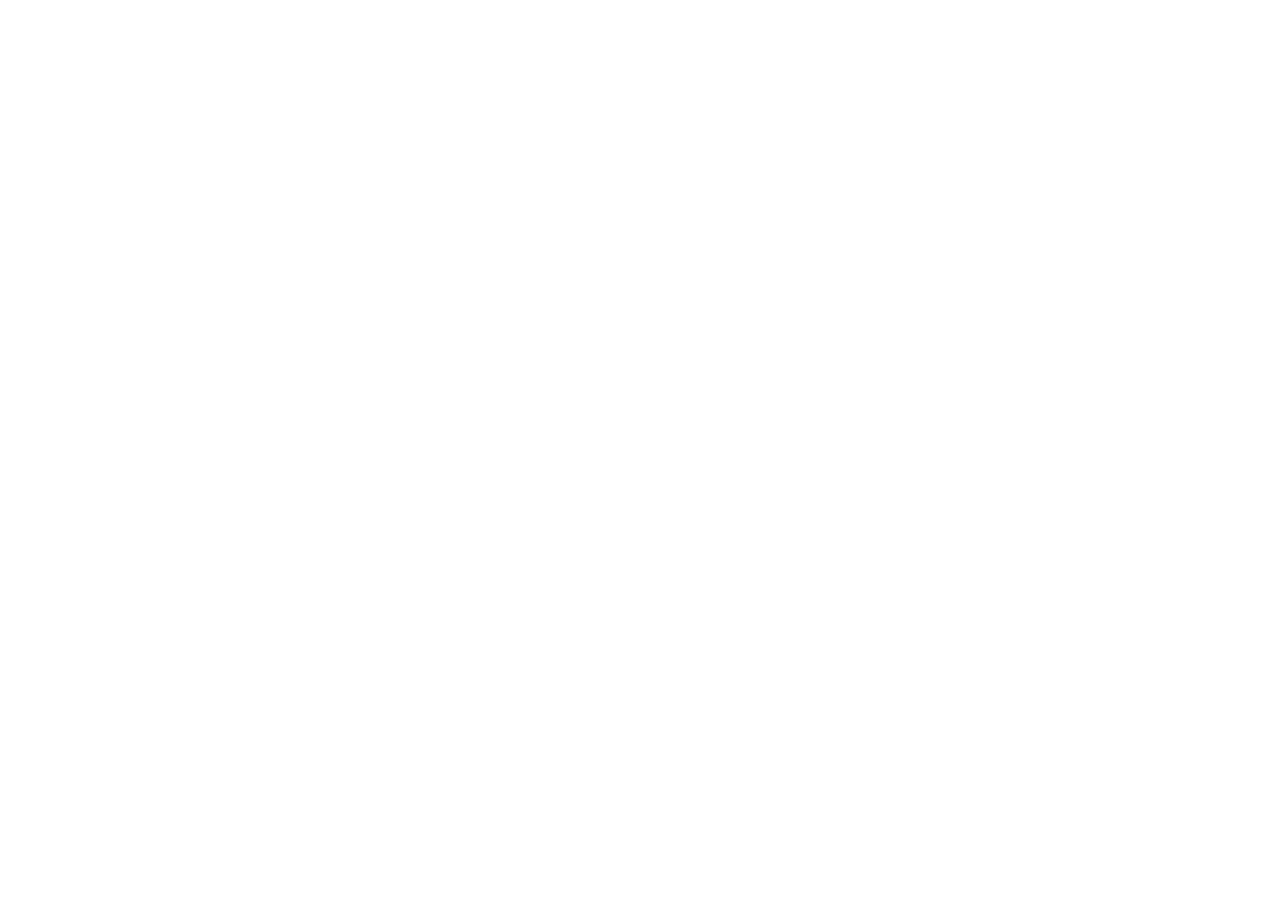
==== index.html @ ef8bb8db "Criei a página principal" ====
<!DOCTYPE html>
<html lang="pt-br">
<head>
    <meta charset="UTF-8">
    <meta http-equiv="X-UA-Compatible" content="IE=edge">
    <meta name="viewport" content="width=device-width, initial-scale=1.0">
    <link rel="shortcut icon" href="favicon.ico" type="image/x-icon">
    <title>Projeto Redes Sociais</title>
</head>
<body>
    
</body>
</html>
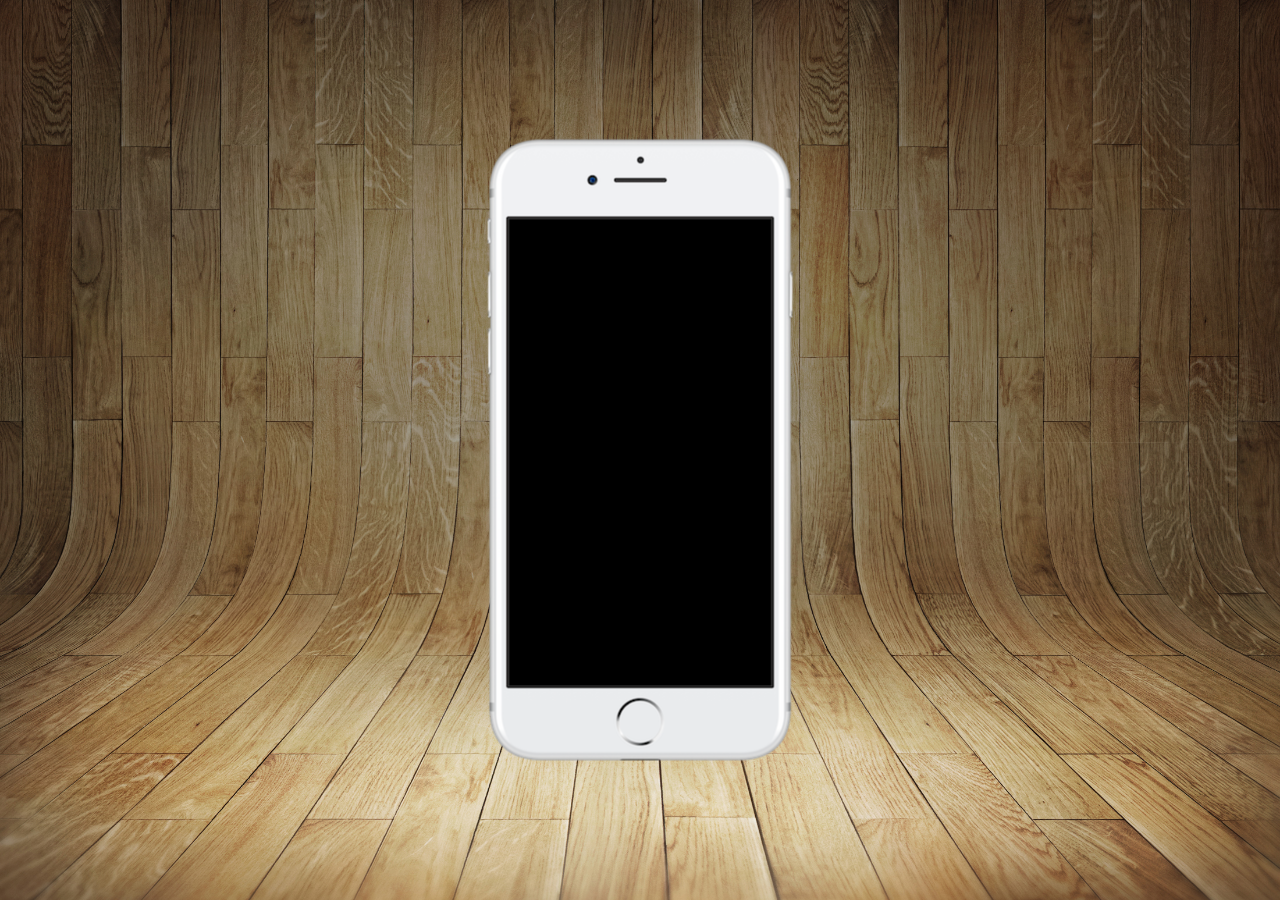
==== commit f178bdc6: "Primeiros passos" ====
--- a/index.html
+++ b/index.html
@@ -5,9 +5,14 @@
     <meta http-equiv="X-UA-Compatible" content="IE=edge">
     <meta name="viewport" content="width=device-width, initial-scale=1.0">
     <link rel="shortcut icon" href="favicon.ico" type="image/x-icon">
+    <link rel="stylesheet" href="estilos/style.css">
     <title>Projeto Redes Sociais</title>
 </head>
 <body>
-    
+    <main>
+        <section id="telefone">
+
+        </section id="redes-sociais">
+    </main>
 </body>
 </html>--- a/estilos/style.css
+++ b/estilos/style.css
@@ -0,0 +1,37 @@
+@charset "UTF-8";
+
+ * {
+    margin: 0px;
+    padding: 0px;
+    font-family: Arial, Helvetica, sans-serif;
+}
+
+html, body {
+    height: 100vh;
+    width: 100vw;
+    background-color: black;
+    
+}
+
+body {
+    background: url('../imagens/fundo-madeira.jpg')no-repeat top center;
+    background-size: cover;
+    background-attachment: fixed;
+}
+
+main {
+    position: relative;
+    height: 100vh;
+    
+}
+
+section#telefone {
+    position: absolute;
+    top: 50%;
+    left: 50%;
+    transform: translate(-50%, -50%);
+
+    height: 627px;
+    width: 311px;
+    background: url(../imagens/frame-iphone.png)no-repeat;
+}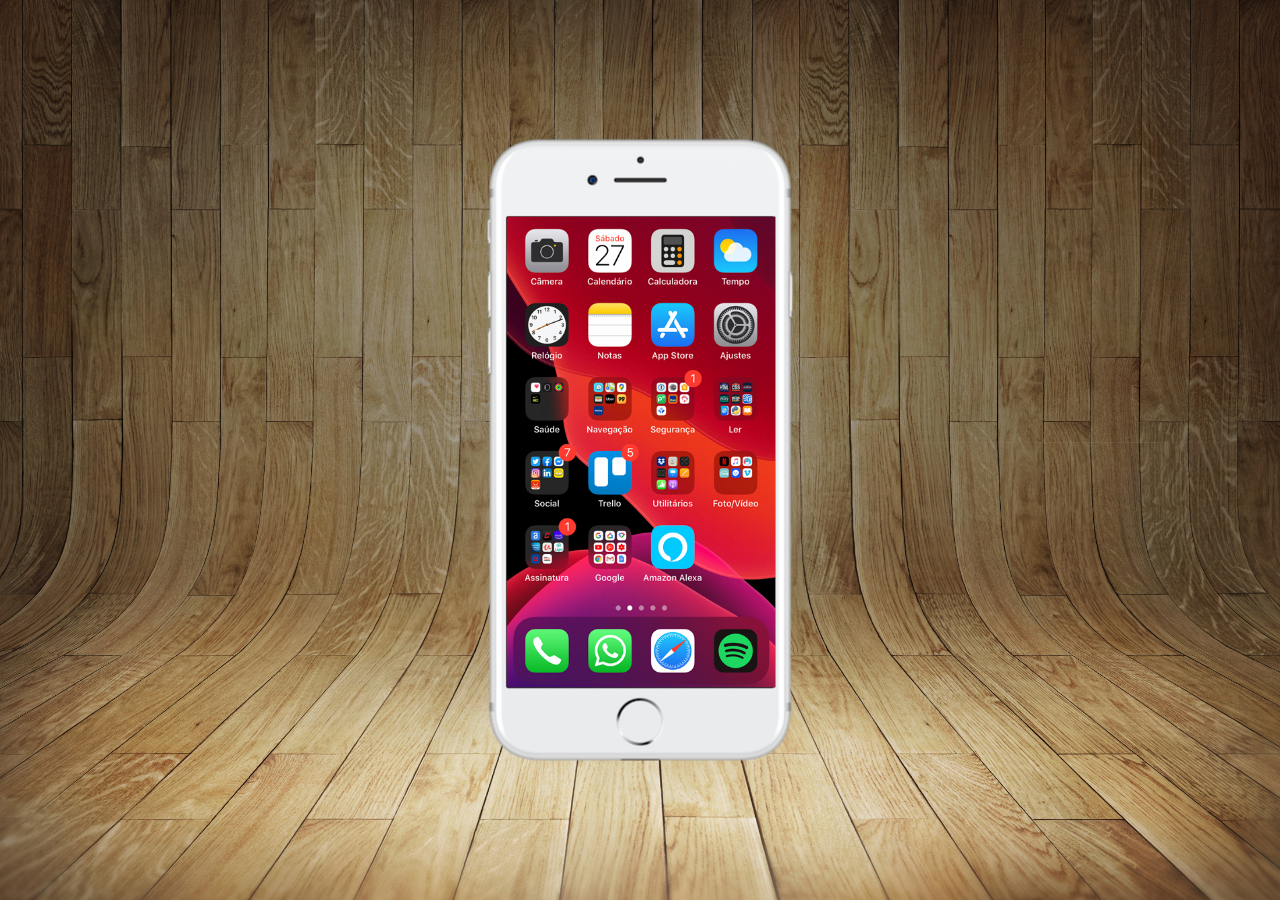
==== commit d791db34: "Criei a tela home" ====
--- a/index.html
+++ b/index.html
@@ -11,7 +11,7 @@
 <body>
     <main>
         <section id="telefone">
-
+            <iframe src="home.html" name="tela" id="tela" frameborder="0"></iframe>
         </section id="redes-sociais">
     </main>
 </body>
--- a/estilos/style.css
+++ b/estilos/style.css
@@ -34,4 +34,12 @@
     height: 627px;
     width: 311px;
     background: url(../imagens/frame-iphone.png)no-repeat;
+}
+
+iframe#tela {
+    position: relative;
+    top: 80px;
+    left: 22px;
+    width: 269px;
+    height: 471px;
 }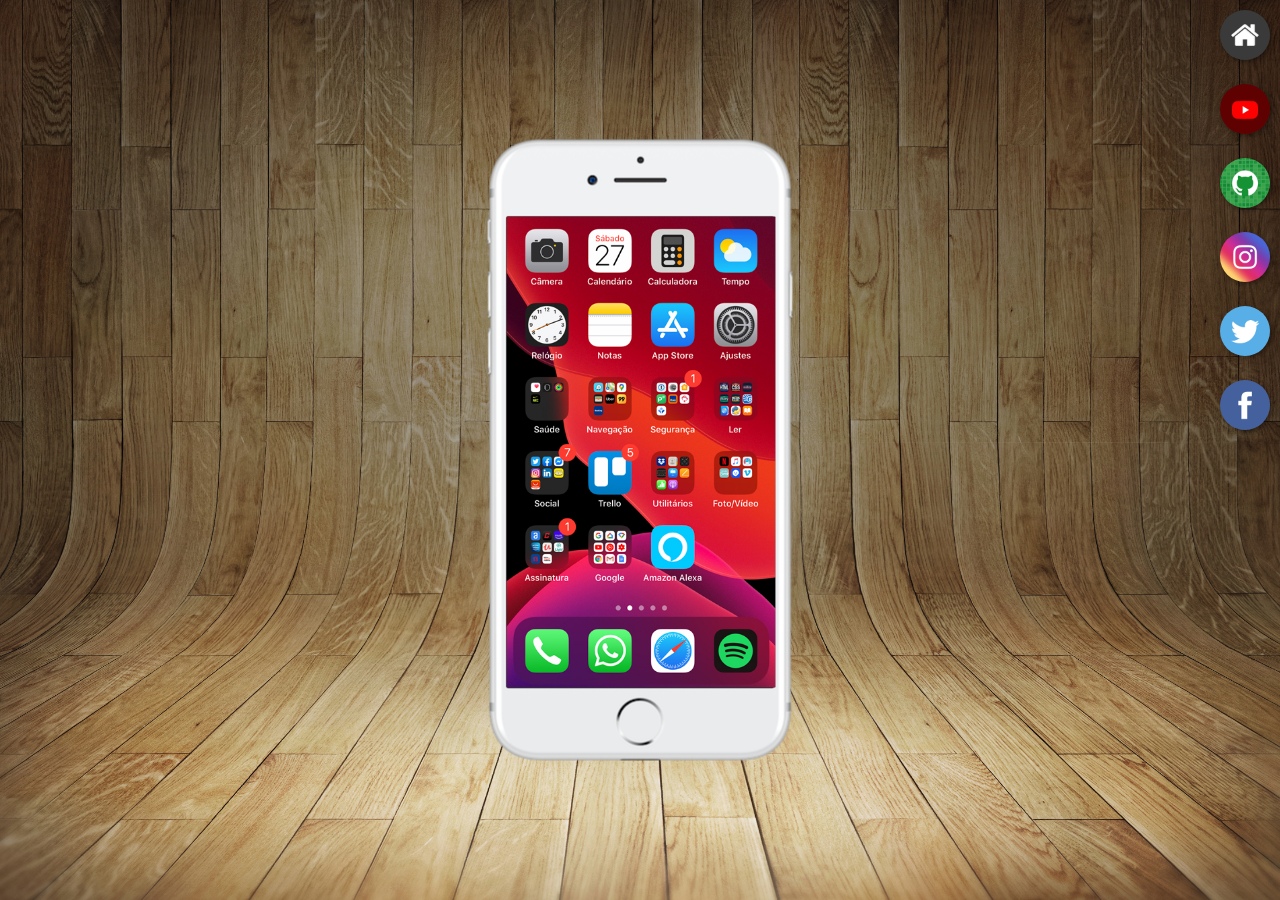
==== commit 6819b090: "trabalho" ====
--- a/index.html
+++ b/index.html
@@ -11,8 +11,18 @@
 <body>
     <main>
         <section id="telefone">
-            <iframe src="home.html" name="tela" id="tela" frameborder="0"></iframe>
-        </section id="redes-sociais">
+            <iframe src="home.html" name="tela" id="tela" frameborder="0">
+                Seu navegador não é compatível
+            </iframe>
+        </section>
+        <section id="redes-sociais">
+            <a href="home.html" target="tela"><img src="imagens/logo-home.jpg" alt=""></a><br>
+            <a href="youtube.html" target="tela"><img src="imagens/logo-youtube.jpg" alt=""></a><br>
+            <a href="#" target="tela"><img src="imagens/logo-github.jpg" alt=""></a><br>
+            <a href="#" target="tela"><img src="imagens/logo-instagram.jpg" alt=""></a><br>
+            <a href="#" target="tela"><img src="imagens/logo-twitter.jpg" alt=""></a><br>
+            <a href="#" target="tela"><img src="imagens/logo-facebook.jpg" alt=""></a>
+        </section>
     </main>
 </body>
 </html>--- a/estilos/style.css
+++ b/estilos/style.css
@@ -42,4 +42,22 @@
     left: 22px;
     width: 269px;
     height: 471px;
+}
+
+section#redes-sociais {
+    text-align: right;
+}
+section#redes-sociais img {
+    width: 50px;
+    margin: 10px;
+    border-radius: 50%;
+    box-shadow: 2px 2px 5px rgba(0, 0, 0, 0.402);
+    box-sizing: border-box;
+}
+
+section#redes-sociais img:hover {
+    border: 2px solid rgba(255, 255, 255, 0.605);
+    transform: translate(-3px, -3px);
+    box-shadow: 5px 5px 10px rgba(0, 0, 0, 0.6);
+    transition: transform .5s, border 1s;
 }